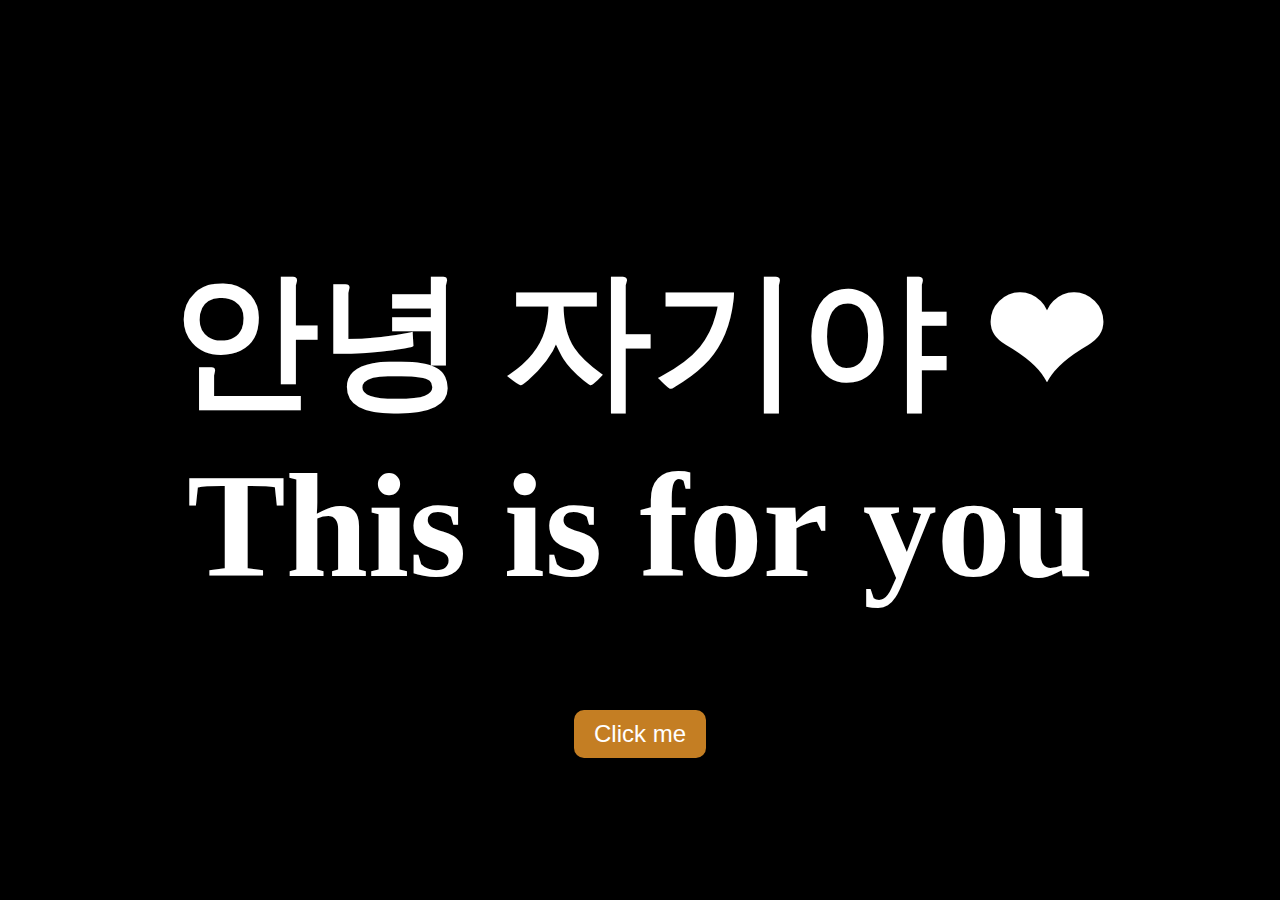
==== index.html @ 1306183a "commit del proyecto" ====
<!DOCTYPE html>
<html lang="en">
<head>
    <meta charset="UTF-8">
    <meta name="viewport" content="width=device-width, initial-scale=1.0">
    <title>Happy</title>
    <link rel="stylesheet" href="index.css">
</head>
<body>
    <h1>안녕 자기야 &#10084;<br>This is for you</h1>
    <a href="valentine.html"><button >Click me</button></a>
</body>
</html>
---- index.css ----
body {
    background-color: black;
    display: flex;
    flex-direction: column;
    align-items: center;
    justify-content: center;
    height: 100vh;
    margin: 0;
    width: 100%;
}

h1 {
    color: white;
    font-size: 148px;
    text-align: center;
    animation: fadeInUp 1.5s ease forwards;
}

button {
    background-color: rgb(196, 126, 35);
    color: white;
    border: none;
    border-radius: 10px;
    padding: 10px 20px;
    font-size: 24px;
    cursor: pointer;
    animation: fadeIn 2s ease forwards; 
}
/* Animations */
@keyframes fadeIn {
    from {
        opacity: 0;
        transform: translateY(50px);
    }
    to {
        opacity: 1;
        transform: translateY(0);
    }
}
@keyframes fadeInUp {
    from {
        opacity: 0;
        transform: translateY(50px);
    }
    to {
        opacity: 1;
        transform: translateY(0);
    }
}
/* Responsive */
@media screen and (max-width: 600px) {
    h1 {
        font-size: 50px;
    }
    
    button {
        font-size: 30px;
    }
}

@media screen and (max-width: 1024px) {
    h1 {
        font-size: 100px;
    }
    
    button {
        font-size: 50px;
    }
}
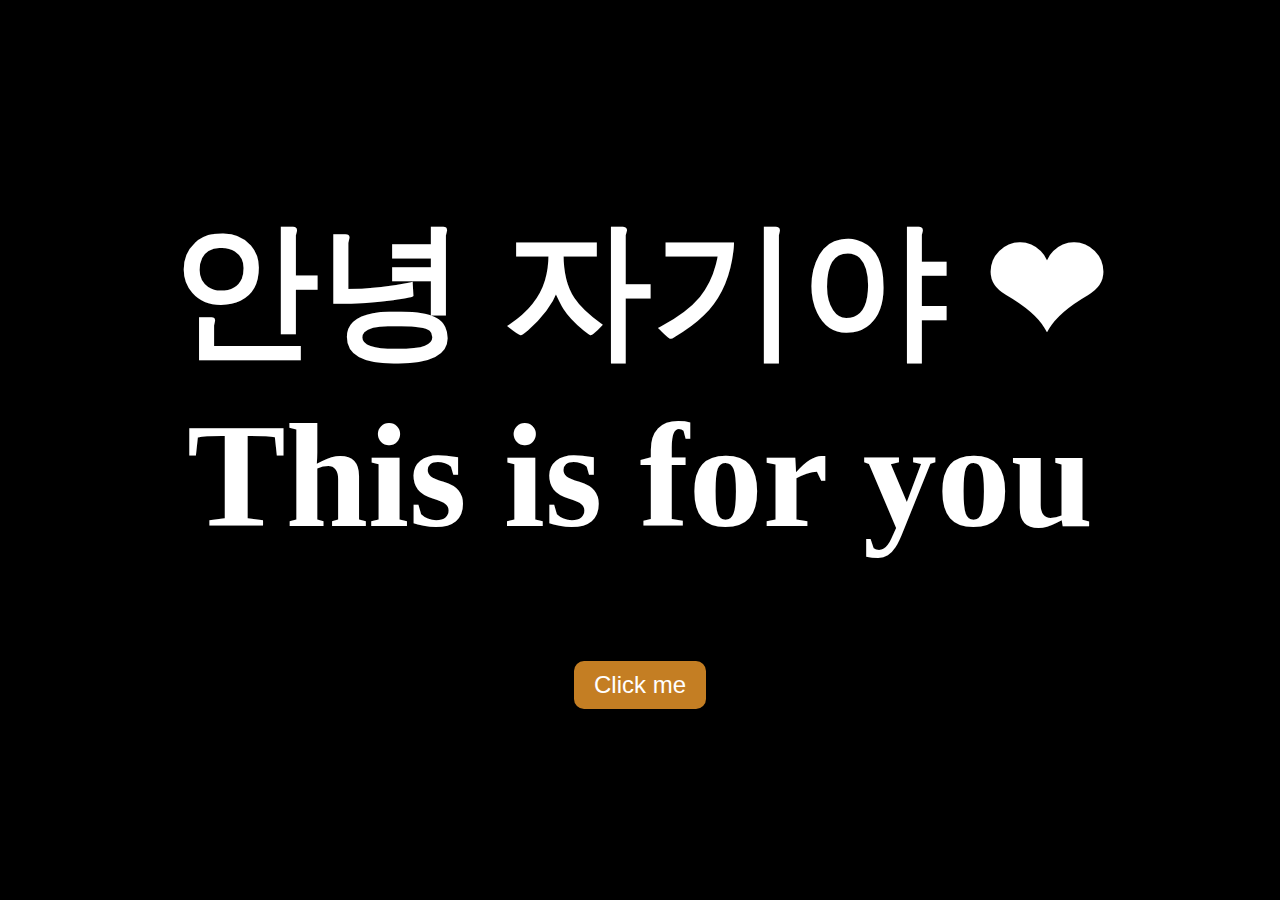
==== commit 471cbfed: "mejoras el js" ====
--- a/index.html
+++ b/index.html
@@ -3,11 +3,29 @@
 <head>
     <meta charset="UTF-8">
     <meta name="viewport" content="width=device-width, initial-scale=1.0">
-    <title>Happy</title>
-    <link rel="stylesheet" href="index.css">
+    <title>사랑</title>
+    <link rel="stylesheet" href="css/index.css">
+    <script src="main.js">
+        
+    </script>
 </head>
 <body>
-    <h1>안녕 자기야 &#10084;<br>This is for you</h1>
-    <a href="valentine.html"><button >Click me</button></a>
+    <div id="defaultContainer">
+        <h1>안녕 자기야 &#10084;<br>This is for you</h1>
+        <button id="click_me" >Click me</button>
+    </div>
+    <div>
+        <h1 id="default_quote"></h1>
+    </div>
+    <div id="gifContainer">
+
+    </div>
+    <div class="container" id="randomContainer"  hidden>
+        <h1 id="default_msg">
+        </h1>            
+    </div>
+    <div class="container" id="audioContainer" hidden>
+    </div>
+    
 </body>
 </html>--- a/css/index.css
+++ b/css/index.css
@@ -0,0 +1,78 @@
+body {
+    background-color: black;
+    display: flex;
+    flex-direction: column;
+    align-items: center;
+    justify-content: center;
+    height: 100vh;
+    margin: 0;
+    width: 100%;
+}
+
+#defaultContainer {
+    display: flex;
+    align-items: center;
+    flex-direction: column;
+}
+
+h1, #gifContainer {
+    color: white;
+    font-size: 148px;
+    text-align: center;
+    animation: fadeInUp 1.5s ease forwards;
+}
+
+button {
+    background-color: rgb(196, 126, 35);
+    color: white;
+    border: none;
+    border-radius: 10px;
+    padding: 10px 20px;
+    font-size: 24px;
+    cursor: pointer;
+    animation: fadeIn 2s ease forwards; 
+}
+
+/* Animations */
+@keyframes fadeIn {
+    from {
+        opacity: 0;
+        transform: translateY(50px);
+    }
+    to {
+        opacity: 1;
+        transform: translateY(0);
+    }
+}
+@keyframes fadeInUp {
+    from {
+        opacity: 0;
+        transform: translateY(50px);
+    }
+    to {
+        opacity: 1;
+        transform: translateY(0);
+    }
+}
+
+/* Responsive */
+@media screen and (max-width: 600px) {
+    h1 {
+        font-size: 15px;
+    }
+    
+    button {
+        font-size: 30px;
+    }
+}
+
+@media screen and (max-width: 1024px) {
+    h1 {
+        font-size: 100px;
+    }
+    
+    button {
+        font-size: 50px;
+    }
+}
+
